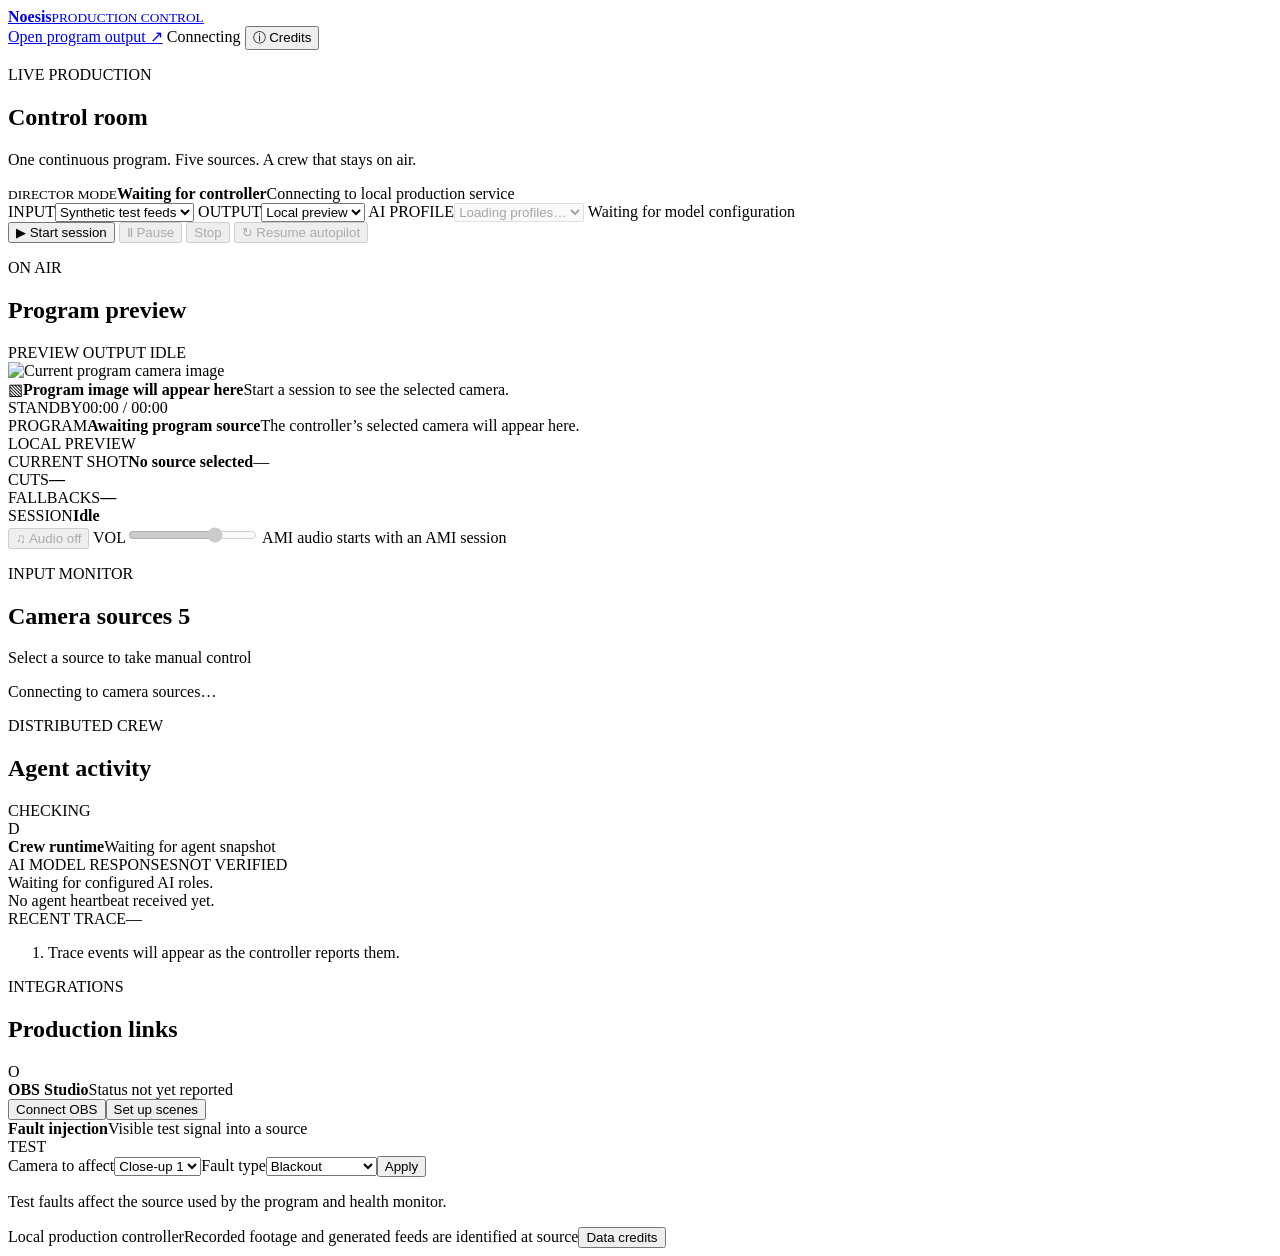
==== noesis/static/index.html @ ee7a1655 "Run Noesis AI directing crew on Flower SuperGrid" ====
<!doctype html>
<html lang="en">
  <head>
    <meta charset="utf-8">
    <meta name="viewport" content="width=device-width, initial-scale=1">
    <meta name="theme-color" content="#0b111a">
    <title>Noesis · Control room</title>
    <link rel="stylesheet" href="/static/styles.css?v=ai-profile-audio-20260929">
    <script src="/static/app.js?v=ai-profile-audio-20260929" defer></script>
  </head>
  <body>
    <div class="app-shell">
      <header class="topbar">
        <a class="brand" href="/" aria-label="Noesis control room">
          <span class="brand-mark" aria-hidden="true"><span></span><span></span><span></span></span>
          <span class="brand-copy"><strong>Noesis</strong><small>PRODUCTION CONTROL</small></span>
        </a>
        <div class="topbar-right">
          <a class="program-link" href="/program" target="_blank" rel="noreferrer">Open program output <span aria-hidden="true">↗</span></a>
          <span class="connection-indicator" id="connection-indicator" data-state="connecting"><span class="status-dot"></span><span id="connection-label">Connecting</span></span>
          <button class="icon-button credits-trigger" id="credits-open" type="button" aria-haspopup="dialog" aria-controls="credits-dialog" title="Source credits and data notes">ⓘ <span>Credits</span></button>
        </div>
      </header>

      <main class="workspace">
        <section class="page-heading" aria-labelledby="page-title">
          <div>
            <p class="eyebrow">LIVE PRODUCTION</p>
            <h1 id="page-title">Control room</h1>
            <p class="page-subtitle">One continuous program. Five sources. A crew that stays on air.</p>
          </div>
          <div class="mode-card" id="mode-card" data-mode="unknown" aria-live="polite">
            <span class="mode-orb" aria-hidden="true"></span>
            <span class="mode-copy"><small>DIRECTOR MODE</small><strong id="mode-title">Waiting for controller</strong><span id="mode-detail">Connecting to local production service</span></span>
          </div>
        </section>

        <section class="control-bar panel" aria-label="Session controls">
          <div class="session-selectors">
            <label class="select-field"><span>INPUT</span><select id="input-mode" aria-label="Input source"><option value="synthetic">Synthetic test feeds</option><option value="ami">AMI replay</option></select></label>
            <span class="selector-divider" aria-hidden="true"></span>
            <label class="select-field"><span>OUTPUT</span><select id="output-mode" aria-label="Output destination"><option value="preview">Local preview</option><option value="obs">OBS Studio</option></select></label>
            <span class="selector-divider profile-divider" aria-hidden="true"></span>
            <label class="select-field model-select-field"><span>AI PROFILE</span><select id="model-profile" aria-label="AI model profile" disabled><option value="">Loading profiles…</option></select></label>
            <span class="profile-status" id="model-profile-status">Waiting for model configuration</span>
          </div>
          <div class="session-actions">
            <button class="button button-primary" id="start-session" type="button"><span class="button-icon" aria-hidden="true">▶</span> Start session</button>
            <button class="button button-secondary" id="pause-session" type="button" disabled><span class="button-icon" aria-hidden="true">Ⅱ</span> Pause</button>
            <button class="button button-quiet" id="stop-session" type="button" disabled>Stop</button>
            <span class="action-divider" aria-hidden="true"></span>
            <button class="button button-resume" id="resume-autopilot" type="button" disabled><span aria-hidden="true">↻</span> Resume autopilot</button>
          </div>
        </section>

        <div class="main-grid">
          <div class="primary-column">
            <section class="panel program-panel" aria-labelledby="program-heading">
              <div class="section-heading program-heading">
                <div><p class="eyebrow">ON AIR</p><h2 id="program-heading">Program preview</h2></div>
                <div class="program-heading-right"><span class="output-chip" id="output-chip">PREVIEW OUTPUT</span><span class="live-chip" id="live-chip"><i></i> IDLE</span></div>
              </div>
              <div class="program-stage" id="program-stage">
                <img id="program-image" alt="Current program camera image" decoding="async">
                <div class="preview-placeholder" id="preview-placeholder"><span class="placeholder-glyph" aria-hidden="true">▧</span><strong>Program image will appear here</strong><span>Start a session to see the selected camera.</span></div>
                <div class="program-stage-scrim" aria-hidden="true"></div>
                <div class="stage-topline"><span class="stage-live" id="stage-live"><i></i> STANDBY</span><span class="stage-time" id="session-time">00:00 <span>/ 00:00</span></span></div>
                <div class="stage-lowerthird"><span class="lowerthird-kicker" id="scene-kicker">PROGRAM</span><strong id="program-camera">Awaiting program source</strong><span id="program-reason">The controller’s selected camera will appear here.</span></div>
                <span class="preview-watermark" id="preview-watermark">LOCAL PREVIEW</span>
              </div>
              <div class="program-footer">
                <div class="current-shot"><span class="footer-label">CURRENT SHOT</span><strong id="current-shot-name">No source selected</strong><span id="current-shot-scene">—</span></div>
                <div class="program-footer-stats"><div><span class="footer-label">CUTS</span><strong id="cuts-count">—</strong></div><div><span class="footer-label">FALLBACKS</span><strong id="fallbacks-count">—</strong></div><div><span class="footer-label">SESSION</span><strong id="session-status">Idle</strong></div></div>
                <div class="preview-audio-controls" aria-label="Control room AMI audio">
                  <button class="audio-toggle" id="preview-audio-toggle" type="button" aria-pressed="false" title="Mute AMI audio" disabled><span aria-hidden="true">♫</span> Audio off <i></i></button>
                  <label class="volume-control"><span>VOL</span><input id="preview-audio-volume" type="range" min="0" max="1" step="0.05" value="0.7" aria-label="AMI audio volume" disabled></label>
                  <span class="audio-status" id="preview-audio-status">AMI audio starts with an AMI session</span>
                </div>
                <audio id="preview-audio" preload="none"></audio>
              </div>
            </section>

            <section class="panel sources-panel" aria-labelledby="sources-heading">
              <div class="section-heading sources-heading">
                <div><p class="eyebrow">INPUT MONITOR</p><h2 id="sources-heading">Camera sources <span class="heading-count" id="source-count">5</span></h2></div>
                <p class="section-note">Select a source to take manual control</p>
              </div>
              <div class="camera-grid" id="camera-grid" aria-live="polite" aria-label="Camera source status">
                <div class="source-loading"><span class="loading-pulse"></span> Connecting to camera sources…</div>
              </div>
            </section>
          </div>

          <aside class="side-column">
            <section class="panel crew-panel" aria-labelledby="crew-heading">
              <div class="section-heading compact-heading"><div><p class="eyebrow">DISTRIBUTED CREW</p><h2 id="crew-heading">Agent activity</h2></div><span class="crew-state" id="crew-state">CHECKING</span></div>
              <div class="crew-summary" id="crew-summary"><span class="crew-avatar crew-avatar-director">D</span><div><strong>Crew runtime</strong><span id="flower-summary">Waiting for agent snapshot</span></div></div>
              <div class="grid-run" id="grid-run" hidden aria-live="polite"><span class="grid-run-label">SUPERGRID RUN</span><span class="grid-run-id" id="grid-run-id">No run ID reported</span><span class="grid-run-status" id="grid-run-status">STATUS NOT REPORTED</span></div>
              <div class="provenance-heading"><span>AI MODEL RESPONSES</span><span id="model-verification-status">NOT VERIFIED</span></div>
              <div class="ai-provenance" id="ai-provenance" aria-label="Latest model inference status"><div class="empty-inline">Waiting for configured AI roles.</div></div>
              <div class="agent-list" id="agent-list"><div class="empty-inline">No agent heartbeat received yet.</div></div>
              <div class="trace-heading"><span>RECENT TRACE</span><span id="trace-count">—</span></div>
              <ol class="trace-list" id="trace-list" aria-live="polite"><li class="empty-trace">Trace events will appear as the controller reports them.</li></ol>
            </section>

            <section class="panel ops-panel" aria-labelledby="ops-heading">
              <div class="section-heading compact-heading"><div><p class="eyebrow">INTEGRATIONS</p><h2 id="ops-heading">Production links</h2></div></div>
              <div class="integration-row"><span class="integration-icon obs-icon" aria-hidden="true">O</span><div class="integration-copy"><strong>OBS Studio</strong><span id="obs-status">Status not yet reported</span></div><span class="integration-indicator" id="obs-indicator" data-state="unknown" aria-label="OBS status"></span></div>
              <div class="obs-actions"><button type="button" class="button button-small button-secondary" id="obs-connect">Connect OBS</button><button type="button" class="button button-small button-quiet" id="obs-setup">Set up scenes</button></div>
              <div class="ops-rule"></div>
              <div class="fault-heading"><div><strong>Fault injection</strong><span>Visible test signal into a source</span></div><span class="test-label">TEST</span></div>
              <div class="fault-controls"><label class="visually-hidden" for="fault-camera">Camera to affect</label><select id="fault-camera" aria-label="Camera to affect"><option value="closeup1">Close-up 1</option><option value="closeup2">Close-up 2</option><option value="closeup3">Close-up 3</option><option value="closeup4">Close-up 4</option><option value="corner">Corner</option></select><label class="visually-hidden" for="fault-kind">Fault type</label><select id="fault-kind" aria-label="Fault type"><option value="black">Blackout</option><option value="freeze">Freeze frame</option><option value="offline">Offline · 10 sec</option><option value="none">Clear fault</option></select><button type="button" class="button button-small button-fault" id="inject-fault">Apply</button></div>
              <p class="ops-footnote" id="ops-footnote">Test faults affect the source used by the program and health monitor.</p>
            </section>
          </aside>
        </div>
        <footer class="page-footer"><span>Local production controller</span><span>Recorded footage and generated feeds are identified at source</span><button type="button" id="credits-open-footer">Data credits</button></footer>
      </main>
    </div>

    <dialog class="credits-dialog" id="credits-dialog" aria-labelledby="credits-title">
      <form method="dialog"><button class="dialog-close" aria-label="Close credits">×</button></form>
      <p class="eyebrow">SOURCES &amp; ATTRIBUTION</p><h2 id="credits-title">Demo credits</h2>
      <div class="credits-body"><p>When AMI replay is available, the source footage and audio are from the AMI Meeting Corpus, session ES2002a, AMI Project.</p><p><a href="https://groups.inf.ed.ac.uk/ami/corpus/" target="_blank" rel="noreferrer">AMI Meeting Corpus</a> · Licensed under <a href="https://creativecommons.org/licenses/by/4.0/" target="_blank" rel="noreferrer">Creative Commons Attribution 4.0 International</a>.</p><p>Noesis modifications may include selected excerpts, transcoding, automatic camera selection, and clearly labeled test faults. No endorsement by the source creators is implied.</p><p>Synthetic feeds are generated test imagery, not AMI footage or a live camera. The current input and output modes are shown in the control room.</p></div>
    </dialog>
    <div class="toast-region" id="toast-region" role="status" aria-live="polite"></div>
  </body>
</html>
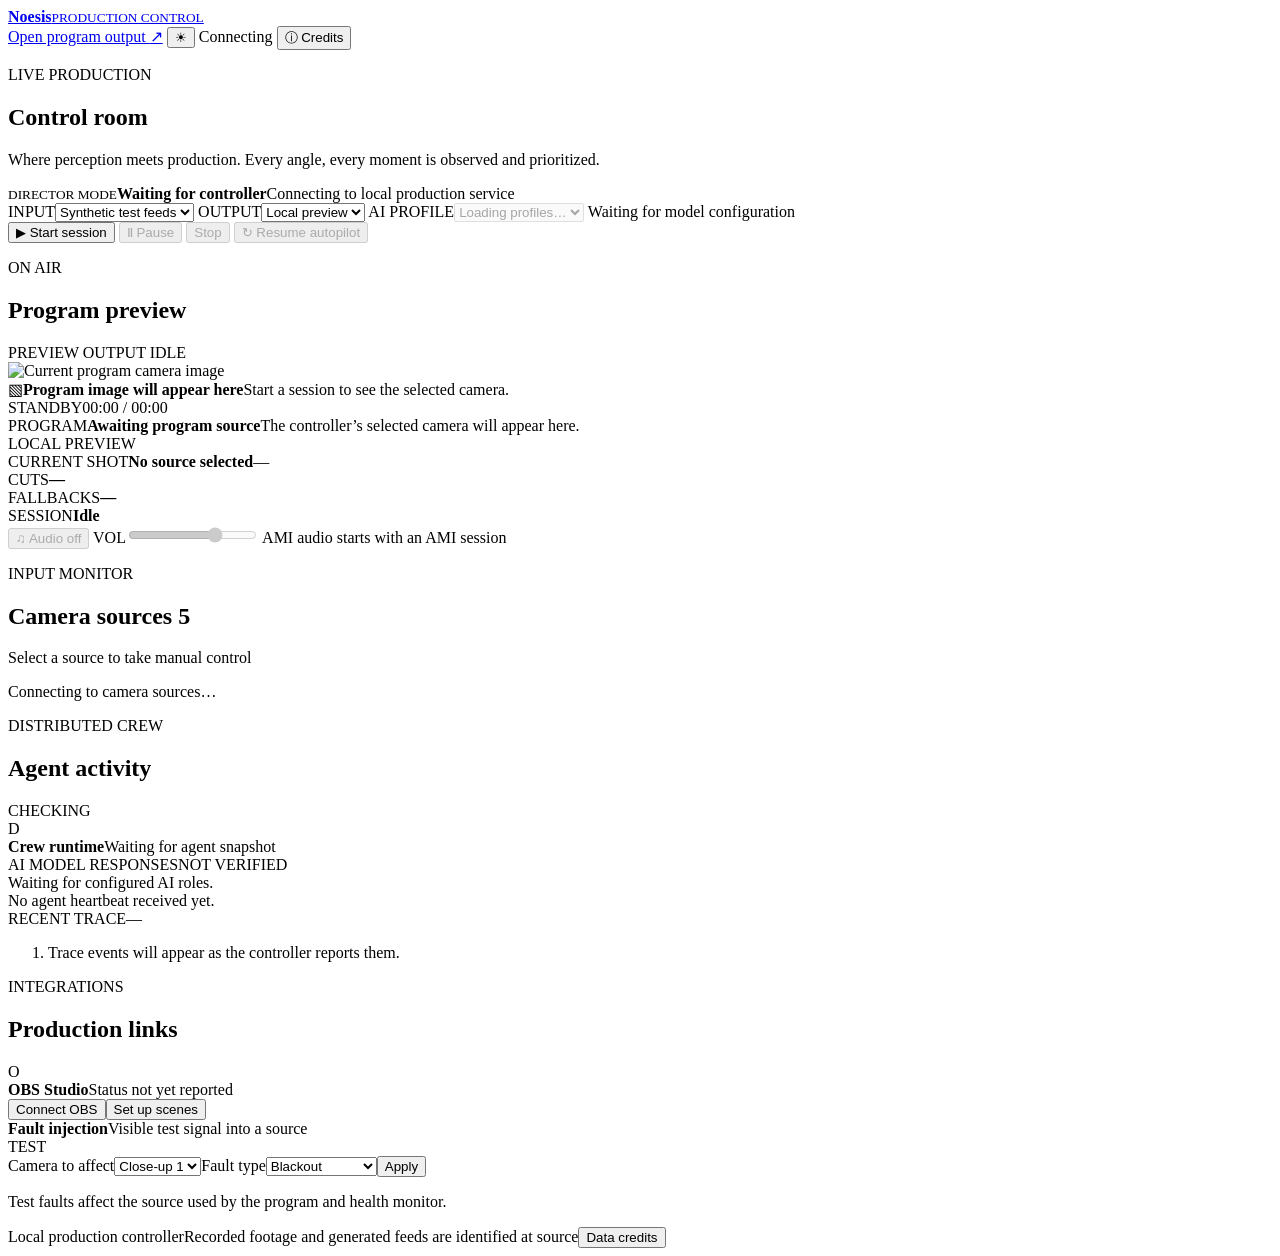
==== commit 013a5a99: "Redesign control room UI with day/night theme toggle Adobe/Typesafe AI/Canva-inspired visual overhau" ====
--- a/noesis/static/index.html
+++ b/noesis/static/index.html
@@ -3,7 +3,8 @@
   <head>
     <meta charset="utf-8">
     <meta name="viewport" content="width=device-width, initial-scale=1">
-    <meta name="theme-color" content="#0b111a">
+    <meta name="theme-color" content="#f5f0e8">
+    <script>try{document.documentElement.dataset.theme=localStorage.getItem('noesis-theme')||'day'}catch(e){}</script>
     <title>Noesis · Control room</title>
     <link rel="stylesheet" href="/static/styles.css?v=ai-profile-audio-20260929">
     <script src="/static/app.js?v=ai-profile-audio-20260929" defer></script>
@@ -17,6 +18,7 @@
         </a>
         <div class="topbar-right">
           <a class="program-link" href="/program" target="_blank" rel="noreferrer">Open program output <span aria-hidden="true">↗</span></a>
+          <button class="theme-toggle" id="theme-toggle" type="button" title="Toggle day / night view"><span class="theme-toggle-icon" id="theme-toggle-icon">☀</span></button>
           <span class="connection-indicator" id="connection-indicator" data-state="connecting"><span class="status-dot"></span><span id="connection-label">Connecting</span></span>
           <button class="icon-button credits-trigger" id="credits-open" type="button" aria-haspopup="dialog" aria-controls="credits-dialog" title="Source credits and data notes">ⓘ <span>Credits</span></button>
         </div>
@@ -27,7 +29,7 @@
           <div>
             <p class="eyebrow">LIVE PRODUCTION</p>
             <h1 id="page-title">Control room</h1>
-            <p class="page-subtitle">One continuous program. Five sources. A crew that stays on air.</p>
+            <p class="page-subtitle">Where perception meets production. Every angle, every moment is observed and prioritized.</p>
           </div>
           <div class="mode-card" id="mode-card" data-mode="unknown" aria-live="polite">
             <span class="mode-orb" aria-hidden="true"></span>
@@ -95,7 +97,7 @@
             <section class="panel crew-panel" aria-labelledby="crew-heading">
               <div class="section-heading compact-heading"><div><p class="eyebrow">DISTRIBUTED CREW</p><h2 id="crew-heading">Agent activity</h2></div><span class="crew-state" id="crew-state">CHECKING</span></div>
               <div class="crew-summary" id="crew-summary"><span class="crew-avatar crew-avatar-director">D</span><div><strong>Crew runtime</strong><span id="flower-summary">Waiting for agent snapshot</span></div></div>
-              <div class="grid-run" id="grid-run" hidden aria-live="polite"><span class="grid-run-label">SUPERGRID RUN</span><span class="grid-run-id" id="grid-run-id">No run ID reported</span><span class="grid-run-status" id="grid-run-status">STATUS NOT REPORTED</span></div>
+              <div class="grid-run" id="grid-run" hidden aria-live="polite"><span class="grid-run-label" id="grid-run-label">FLOWER RUN</span><span class="grid-run-id" id="grid-run-id">No run ID reported</span><span class="grid-run-status" id="grid-run-status">STATUS NOT REPORTED</span></div>
               <div class="provenance-heading"><span>AI MODEL RESPONSES</span><span id="model-verification-status">NOT VERIFIED</span></div>
               <div class="ai-provenance" id="ai-provenance" aria-label="Latest model inference status"><div class="empty-inline">Waiting for configured AI roles.</div></div>
               <div class="agent-list" id="agent-list"><div class="empty-inline">No agent heartbeat received yet.</div></div>
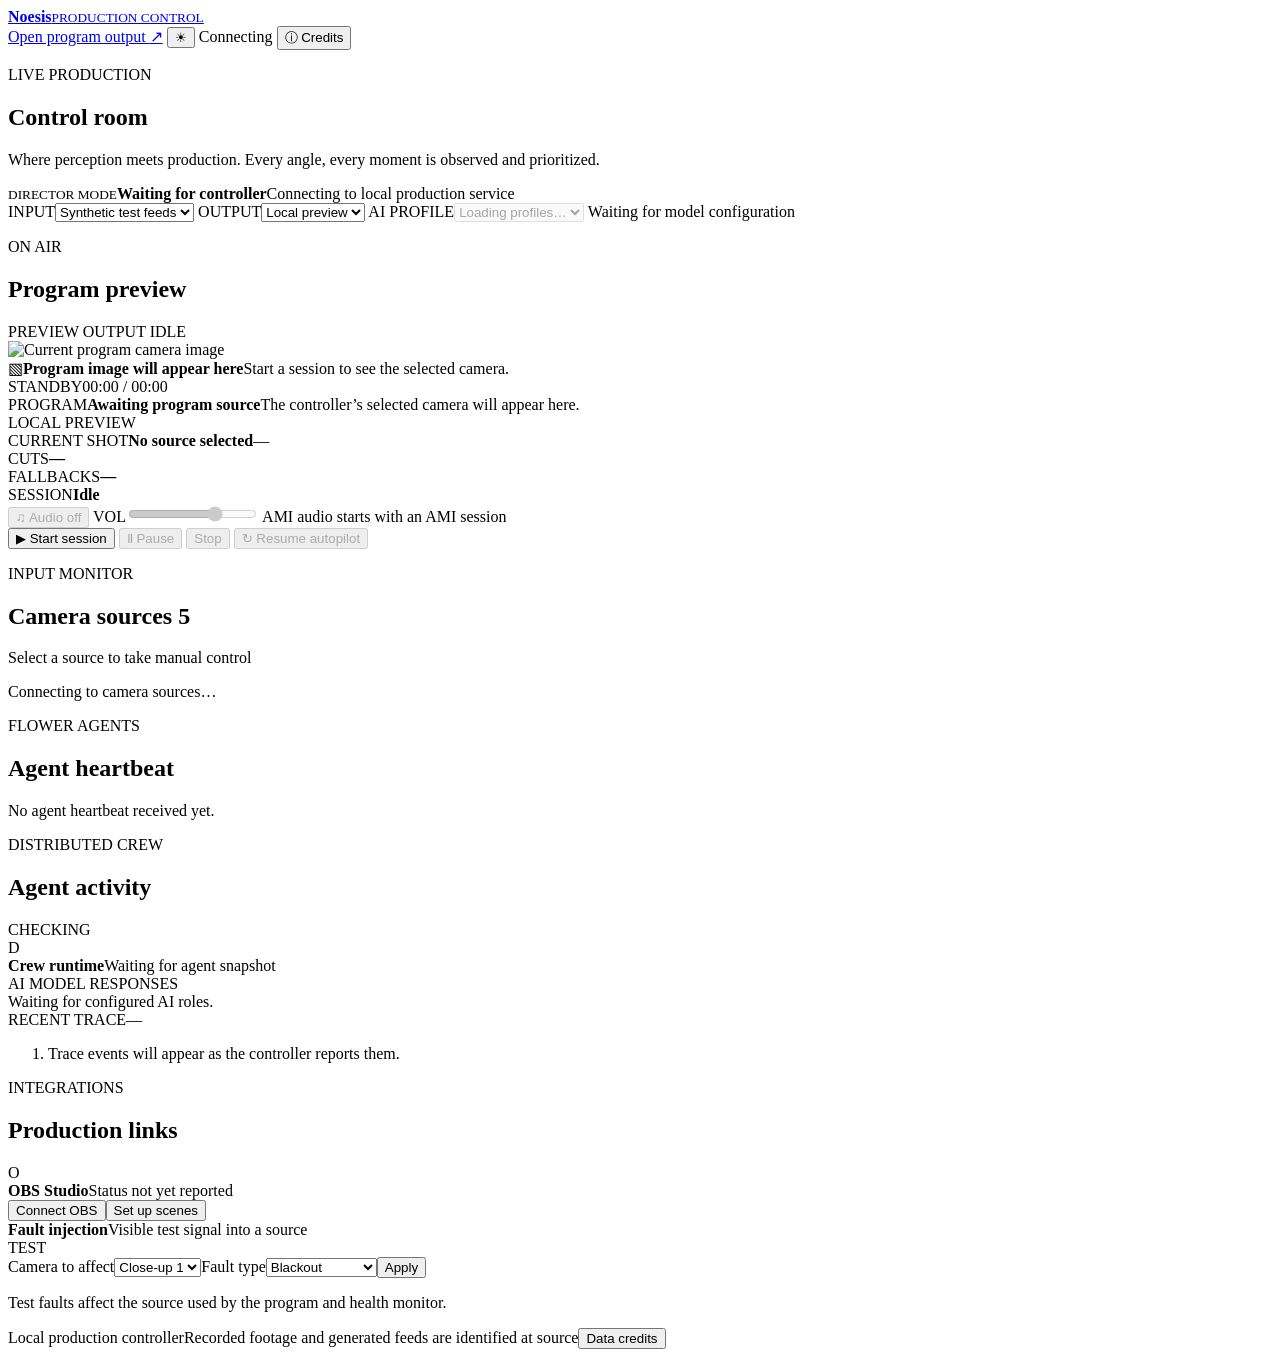
==== commit 4f4e2baf: "Refine control room layout and clean up status labels Move session action buttons into a dedicated p" ====
--- a/noesis/static/index.html
+++ b/noesis/static/index.html
@@ -46,13 +46,6 @@
             <label class="select-field model-select-field"><span>AI PROFILE</span><select id="model-profile" aria-label="AI model profile" disabled><option value="">Loading profiles…</option></select></label>
             <span class="profile-status" id="model-profile-status">Waiting for model configuration</span>
           </div>
-          <div class="session-actions">
-            <button class="button button-primary" id="start-session" type="button"><span class="button-icon" aria-hidden="true">▶</span> Start session</button>
-            <button class="button button-secondary" id="pause-session" type="button" disabled><span class="button-icon" aria-hidden="true">Ⅱ</span> Pause</button>
-            <button class="button button-quiet" id="stop-session" type="button" disabled>Stop</button>
-            <span class="action-divider" aria-hidden="true"></span>
-            <button class="button button-resume" id="resume-autopilot" type="button" disabled><span aria-hidden="true">↻</span> Resume autopilot</button>
-          </div>
         </section>
 
         <div class="main-grid">
@@ -82,6 +75,16 @@
               </div>
             </section>
 
+            <section class="panel session-actions-panel" aria-label="Session controls">
+              <div class="session-actions">
+                <button class="button button-primary" id="start-session" type="button"><span class="button-icon" aria-hidden="true">▶</span> Start session</button>
+                <button class="button button-secondary" id="pause-session" type="button" disabled><span class="button-icon" aria-hidden="true">Ⅱ</span> Pause</button>
+                <button class="button button-quiet" id="stop-session" type="button" disabled>Stop</button>
+                <span class="action-divider" aria-hidden="true"></span>
+                <button class="button button-resume" id="resume-autopilot" type="button" disabled><span aria-hidden="true">↻</span> Resume autopilot</button>
+              </div>
+            </section>
+
             <section class="panel sources-panel" aria-labelledby="sources-heading">
               <div class="section-heading sources-heading">
                 <div><p class="eyebrow">INPUT MONITOR</p><h2 id="sources-heading">Camera sources <span class="heading-count" id="source-count">5</span></h2></div>
@@ -91,16 +94,20 @@
                 <div class="source-loading"><span class="loading-pulse"></span> Connecting to camera sources…</div>
               </div>
             </section>
+
+            <section class="panel agent-panel" aria-labelledby="agent-panel-heading">
+              <div class="section-heading compact-heading"><div><p class="eyebrow">FLOWER AGENTS</p><h2 id="agent-panel-heading">Agent heartbeat</h2></div></div>
+              <div class="agent-list" id="agent-list"><div class="empty-inline">No agent heartbeat received yet.</div></div>
+            </section>
           </div>
 
           <aside class="side-column">
             <section class="panel crew-panel" aria-labelledby="crew-heading">
               <div class="section-heading compact-heading"><div><p class="eyebrow">DISTRIBUTED CREW</p><h2 id="crew-heading">Agent activity</h2></div><span class="crew-state" id="crew-state">CHECKING</span></div>
               <div class="crew-summary" id="crew-summary"><span class="crew-avatar crew-avatar-director">D</span><div><strong>Crew runtime</strong><span id="flower-summary">Waiting for agent snapshot</span></div></div>
-              <div class="grid-run" id="grid-run" hidden aria-live="polite"><span class="grid-run-label" id="grid-run-label">FLOWER RUN</span><span class="grid-run-id" id="grid-run-id">No run ID reported</span><span class="grid-run-status" id="grid-run-status">STATUS NOT REPORTED</span></div>
-              <div class="provenance-heading"><span>AI MODEL RESPONSES</span><span id="model-verification-status">NOT VERIFIED</span></div>
+              <div class="grid-run" id="grid-run" hidden aria-live="polite"><span class="grid-run-label" id="grid-run-label"></span><span class="grid-run-id" id="grid-run-id"></span><span class="grid-run-status" id="grid-run-status"></span></div>
+              <div class="provenance-heading"><span>AI MODEL RESPONSES</span><span id="model-verification-status"></span></div>
               <div class="ai-provenance" id="ai-provenance" aria-label="Latest model inference status"><div class="empty-inline">Waiting for configured AI roles.</div></div>
-              <div class="agent-list" id="agent-list"><div class="empty-inline">No agent heartbeat received yet.</div></div>
               <div class="trace-heading"><span>RECENT TRACE</span><span id="trace-count">—</span></div>
               <ol class="trace-list" id="trace-list" aria-live="polite"><li class="empty-trace">Trace events will appear as the controller reports them.</li></ol>
             </section>
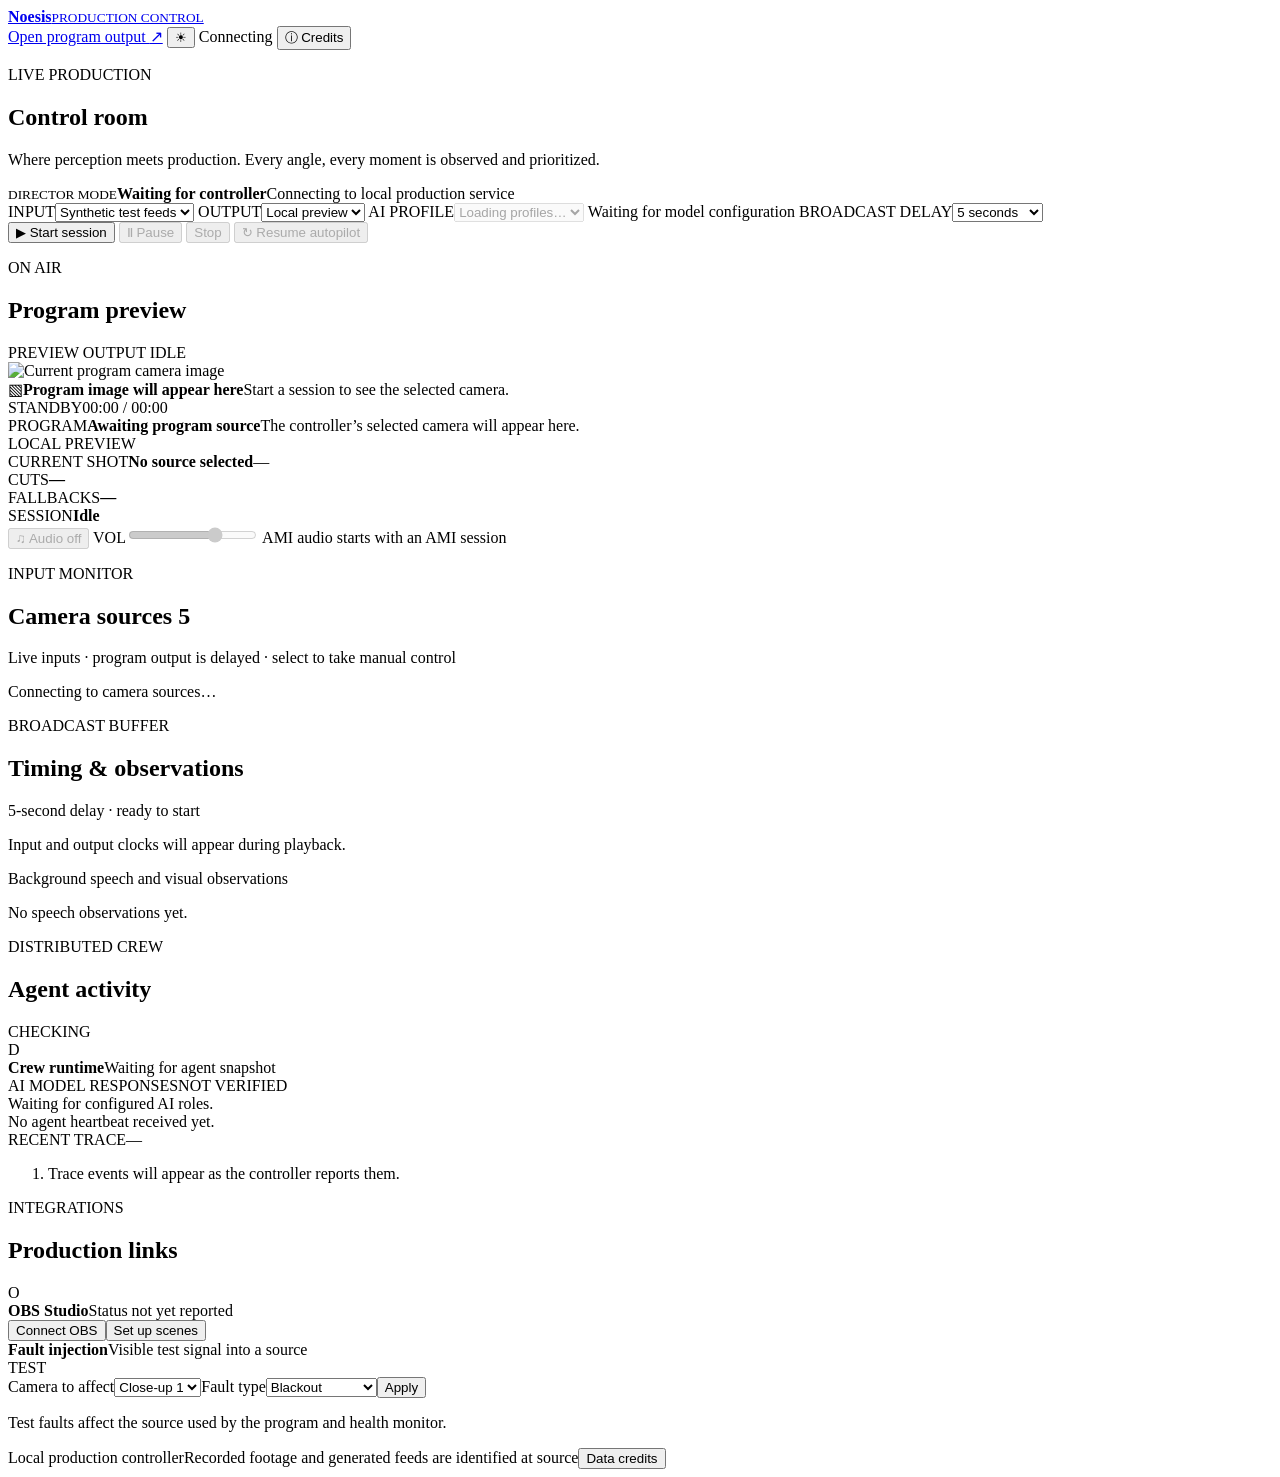
==== commit 5d4dba17: "Add continuous AI crew, delayed broadcast, and Qwen camera inference" ====
--- a/noesis/static/index.html
+++ b/noesis/static/index.html
@@ -43,8 +43,16 @@
             <span class="selector-divider" aria-hidden="true"></span>
             <label class="select-field"><span>OUTPUT</span><select id="output-mode" aria-label="Output destination"><option value="preview">Local preview</option><option value="obs">OBS Studio</option></select></label>
             <span class="selector-divider profile-divider" aria-hidden="true"></span>
-            <label class="select-field model-select-field"><span>AI PROFILE</span><select id="model-profile" aria-label="AI model profile" disabled><option value="">Loading profiles…</option></select></label>
+            <label class="select-field model-select-field"><span id="model-profile-label">AI PROFILE</span><select id="model-profile" aria-label="AI model profile" disabled><option value="">Loading profiles…</option></select></label>
             <span class="profile-status" id="model-profile-status">Waiting for model configuration</span>
+            <label class="select-field"><span>BROADCAST DELAY</span><select id="broadcast-delay" aria-label="Broadcast delay"><option value="0">0 seconds</option><option value="3">3 seconds</option><option value="5" selected>5 seconds</option><option value="8">8 seconds</option><option value="10">10 seconds</option><option value="15">15 seconds</option></select></label>
+          </div>
+          <div class="session-actions">
+            <button class="button button-primary" id="start-session" type="button"><span class="button-icon" aria-hidden="true">▶</span> Start session</button>
+            <button class="button button-secondary" id="pause-session" type="button" disabled><span class="button-icon" aria-hidden="true">Ⅱ</span> Pause</button>
+            <button class="button button-quiet" id="stop-session" type="button" disabled>Stop</button>
+            <span class="action-divider" aria-hidden="true"></span>
+            <button class="button button-resume" id="resume-autopilot" type="button" disabled><span aria-hidden="true">↻</span> Resume autopilot</button>
           </div>
         </section>
 
@@ -75,39 +83,32 @@
               </div>
             </section>
 
-            <section class="panel session-actions-panel" aria-label="Session controls">
-              <div class="session-actions">
-                <button class="button button-primary" id="start-session" type="button"><span class="button-icon" aria-hidden="true">▶</span> Start session</button>
-                <button class="button button-secondary" id="pause-session" type="button" disabled><span class="button-icon" aria-hidden="true">Ⅱ</span> Pause</button>
-                <button class="button button-quiet" id="stop-session" type="button" disabled>Stop</button>
-                <span class="action-divider" aria-hidden="true"></span>
-                <button class="button button-resume" id="resume-autopilot" type="button" disabled><span aria-hidden="true">↻</span> Resume autopilot</button>
-              </div>
-            </section>
-
             <section class="panel sources-panel" aria-labelledby="sources-heading">
               <div class="section-heading sources-heading">
                 <div><p class="eyebrow">INPUT MONITOR</p><h2 id="sources-heading">Camera sources <span class="heading-count" id="source-count">5</span></h2></div>
-                <p class="section-note">Select a source to take manual control</p>
+                <p class="section-note">Live inputs · program output is delayed · select to take manual control</p>
               </div>
               <div class="camera-grid" id="camera-grid" aria-live="polite" aria-label="Camera source status">
                 <div class="source-loading"><span class="loading-pulse"></span> Connecting to camera sources…</div>
               </div>
             </section>
-
-            <section class="panel agent-panel" aria-labelledby="agent-panel-heading">
-              <div class="section-heading compact-heading"><div><p class="eyebrow">FLOWER AGENTS</p><h2 id="agent-panel-heading">Agent heartbeat</h2></div></div>
-              <div class="agent-list" id="agent-list"><div class="empty-inline">No agent heartbeat received yet.</div></div>
-            </section>
           </div>
 
           <aside class="side-column">
+            <section class="panel ops-panel" aria-label="Broadcast timing and observations">
+              <div class="section-heading compact-heading"><div><p class="eyebrow">BROADCAST BUFFER</p><h2>Timing &amp; observations</h2></div></div>
+              <p id="broadcast-status">5-second delay · ready to start</p>
+              <p class="section-note" id="broadcast-metrics">Input and output clocks will appear during playback.</p>
+              <div class="ops-rule"></div><p class="section-note" id="perception-status">Background speech and visual observations</p>
+              <p id="transcript-preview">No speech observations yet.</p>
+            </section>
             <section class="panel crew-panel" aria-labelledby="crew-heading">
               <div class="section-heading compact-heading"><div><p class="eyebrow">DISTRIBUTED CREW</p><h2 id="crew-heading">Agent activity</h2></div><span class="crew-state" id="crew-state">CHECKING</span></div>
               <div class="crew-summary" id="crew-summary"><span class="crew-avatar crew-avatar-director">D</span><div><strong>Crew runtime</strong><span id="flower-summary">Waiting for agent snapshot</span></div></div>
-              <div class="grid-run" id="grid-run" hidden aria-live="polite"><span class="grid-run-label" id="grid-run-label"></span><span class="grid-run-id" id="grid-run-id"></span><span class="grid-run-status" id="grid-run-status"></span></div>
-              <div class="provenance-heading"><span>AI MODEL RESPONSES</span><span id="model-verification-status"></span></div>
+              <div class="grid-run" id="grid-run" hidden aria-live="polite"><span class="grid-run-label" id="grid-run-label">FLOWER RUN</span><span class="grid-run-id" id="grid-run-id">No run ID reported</span><span class="grid-run-status" id="grid-run-status">STATUS NOT REPORTED</span></div>
+              <div class="provenance-heading"><span>AI MODEL RESPONSES</span><span id="model-verification-status">NOT VERIFIED</span></div>
               <div class="ai-provenance" id="ai-provenance" aria-label="Latest model inference status"><div class="empty-inline">Waiting for configured AI roles.</div></div>
+              <div class="agent-list" id="agent-list"><div class="empty-inline">No agent heartbeat received yet.</div></div>
               <div class="trace-heading"><span>RECENT TRACE</span><span id="trace-count">—</span></div>
               <ol class="trace-list" id="trace-list" aria-live="polite"><li class="empty-trace">Trace events will appear as the controller reports them.</li></ol>
             </section>
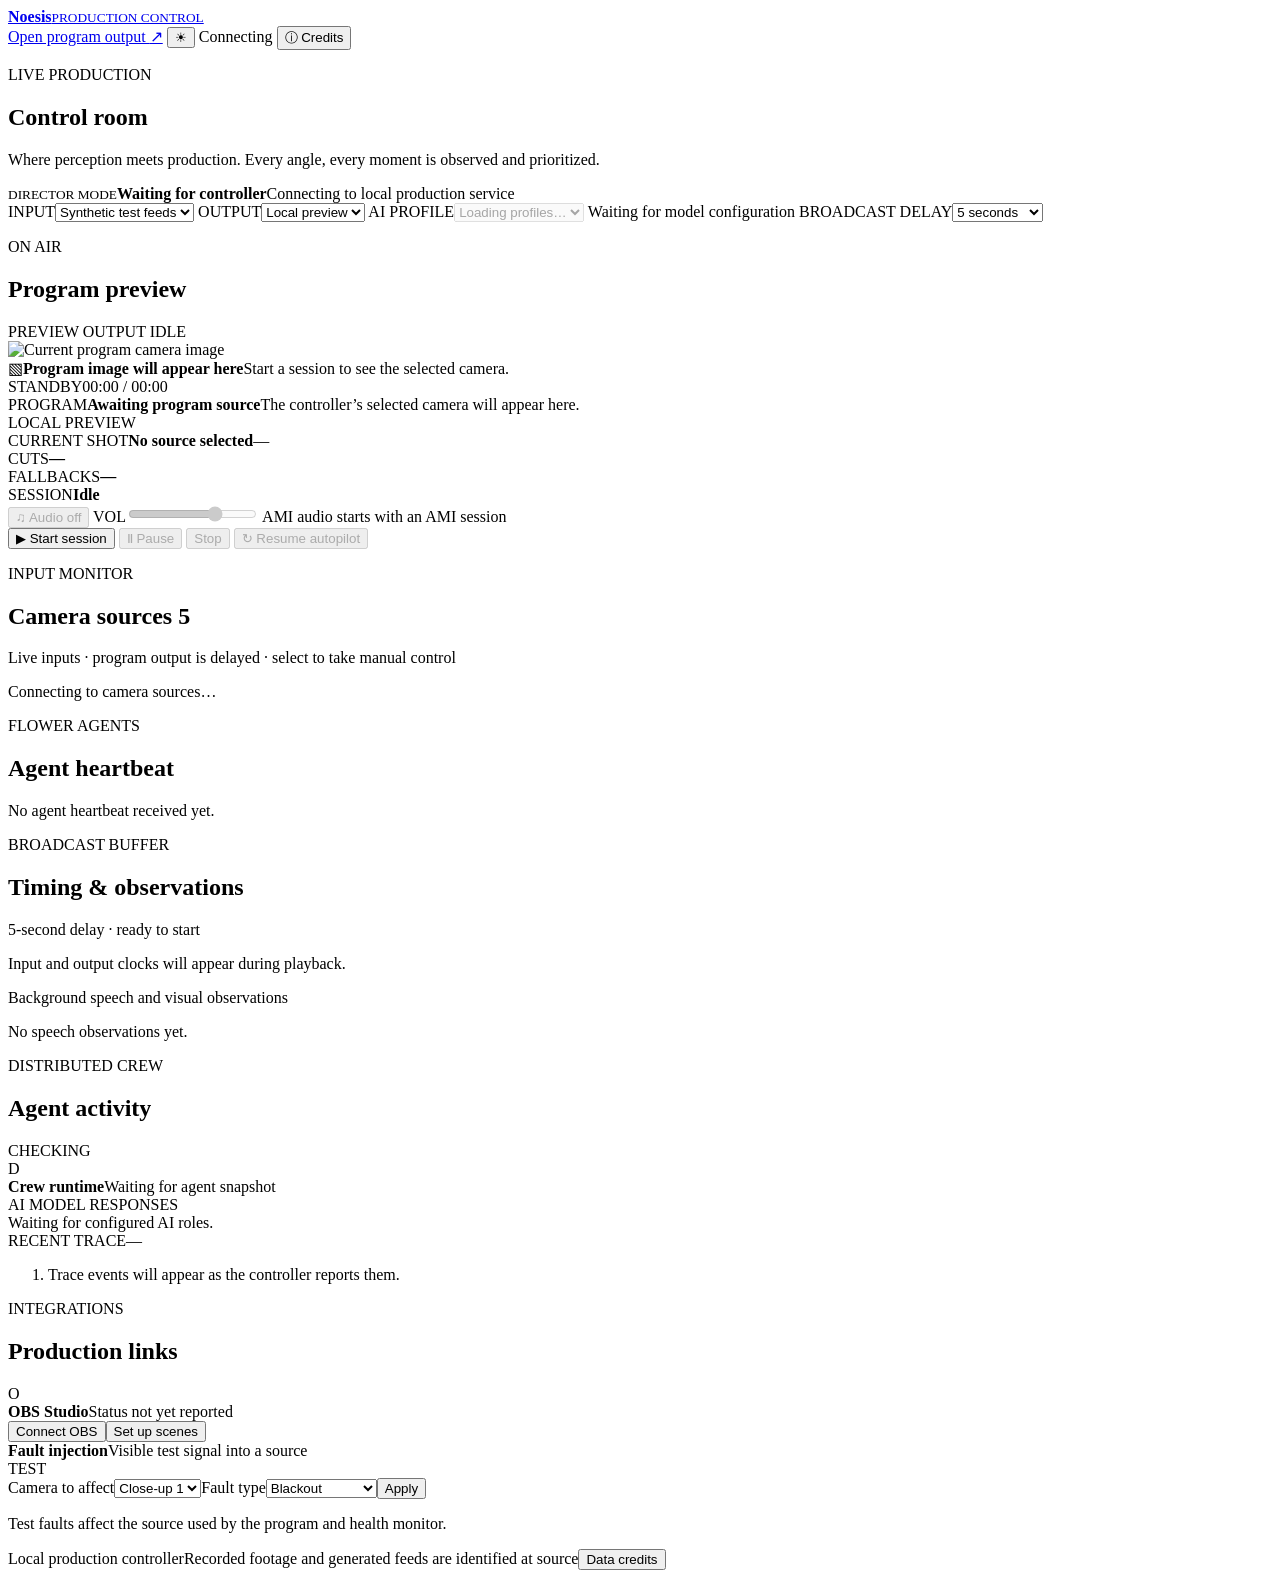
==== commit 0dd8eb11: "Merge latest main and preserve mixed-model camera controls" ====
--- a/noesis/static/index.html
+++ b/noesis/static/index.html
@@ -47,13 +47,6 @@
             <span class="profile-status" id="model-profile-status">Waiting for model configuration</span>
             <label class="select-field"><span>BROADCAST DELAY</span><select id="broadcast-delay" aria-label="Broadcast delay"><option value="0">0 seconds</option><option value="3">3 seconds</option><option value="5" selected>5 seconds</option><option value="8">8 seconds</option><option value="10">10 seconds</option><option value="15">15 seconds</option></select></label>
           </div>
-          <div class="session-actions">
-            <button class="button button-primary" id="start-session" type="button"><span class="button-icon" aria-hidden="true">▶</span> Start session</button>
-            <button class="button button-secondary" id="pause-session" type="button" disabled><span class="button-icon" aria-hidden="true">Ⅱ</span> Pause</button>
-            <button class="button button-quiet" id="stop-session" type="button" disabled>Stop</button>
-            <span class="action-divider" aria-hidden="true"></span>
-            <button class="button button-resume" id="resume-autopilot" type="button" disabled><span aria-hidden="true">↻</span> Resume autopilot</button>
-          </div>
         </section>
 
         <div class="main-grid">
@@ -83,6 +76,16 @@
               </div>
             </section>
 
+            <section class="panel session-actions-panel" aria-label="Session controls">
+              <div class="session-actions">
+                <button class="button button-primary" id="start-session" type="button"><span class="button-icon" aria-hidden="true">▶</span> Start session</button>
+                <button class="button button-secondary" id="pause-session" type="button" disabled><span class="button-icon" aria-hidden="true">Ⅱ</span> Pause</button>
+                <button class="button button-quiet" id="stop-session" type="button" disabled>Stop</button>
+                <span class="action-divider" aria-hidden="true"></span>
+                <button class="button button-resume" id="resume-autopilot" type="button" disabled><span aria-hidden="true">↻</span> Resume autopilot</button>
+              </div>
+            </section>
+
             <section class="panel sources-panel" aria-labelledby="sources-heading">
               <div class="section-heading sources-heading">
                 <div><p class="eyebrow">INPUT MONITOR</p><h2 id="sources-heading">Camera sources <span class="heading-count" id="source-count">5</span></h2></div>
@@ -91,6 +94,11 @@
               <div class="camera-grid" id="camera-grid" aria-live="polite" aria-label="Camera source status">
                 <div class="source-loading"><span class="loading-pulse"></span> Connecting to camera sources…</div>
               </div>
+            </section>
+
+            <section class="panel agent-panel" aria-labelledby="agent-panel-heading">
+              <div class="section-heading compact-heading"><div><p class="eyebrow">FLOWER AGENTS</p><h2 id="agent-panel-heading">Agent heartbeat</h2></div></div>
+              <div class="agent-list" id="agent-list"><div class="empty-inline">No agent heartbeat received yet.</div></div>
             </section>
           </div>
 
@@ -105,10 +113,9 @@
             <section class="panel crew-panel" aria-labelledby="crew-heading">
               <div class="section-heading compact-heading"><div><p class="eyebrow">DISTRIBUTED CREW</p><h2 id="crew-heading">Agent activity</h2></div><span class="crew-state" id="crew-state">CHECKING</span></div>
               <div class="crew-summary" id="crew-summary"><span class="crew-avatar crew-avatar-director">D</span><div><strong>Crew runtime</strong><span id="flower-summary">Waiting for agent snapshot</span></div></div>
-              <div class="grid-run" id="grid-run" hidden aria-live="polite"><span class="grid-run-label" id="grid-run-label">FLOWER RUN</span><span class="grid-run-id" id="grid-run-id">No run ID reported</span><span class="grid-run-status" id="grid-run-status">STATUS NOT REPORTED</span></div>
-              <div class="provenance-heading"><span>AI MODEL RESPONSES</span><span id="model-verification-status">NOT VERIFIED</span></div>
+              <div class="grid-run" id="grid-run" hidden aria-live="polite"><span class="grid-run-label" id="grid-run-label"></span><span class="grid-run-id" id="grid-run-id"></span><span class="grid-run-status" id="grid-run-status"></span></div>
+              <div class="provenance-heading"><span>AI MODEL RESPONSES</span><span id="model-verification-status"></span></div>
               <div class="ai-provenance" id="ai-provenance" aria-label="Latest model inference status"><div class="empty-inline">Waiting for configured AI roles.</div></div>
-              <div class="agent-list" id="agent-list"><div class="empty-inline">No agent heartbeat received yet.</div></div>
               <div class="trace-heading"><span>RECENT TRACE</span><span id="trace-count">—</span></div>
               <ol class="trace-list" id="trace-list" aria-live="polite"><li class="empty-trace">Trace events will appear as the controller reports them.</li></ol>
             </section>
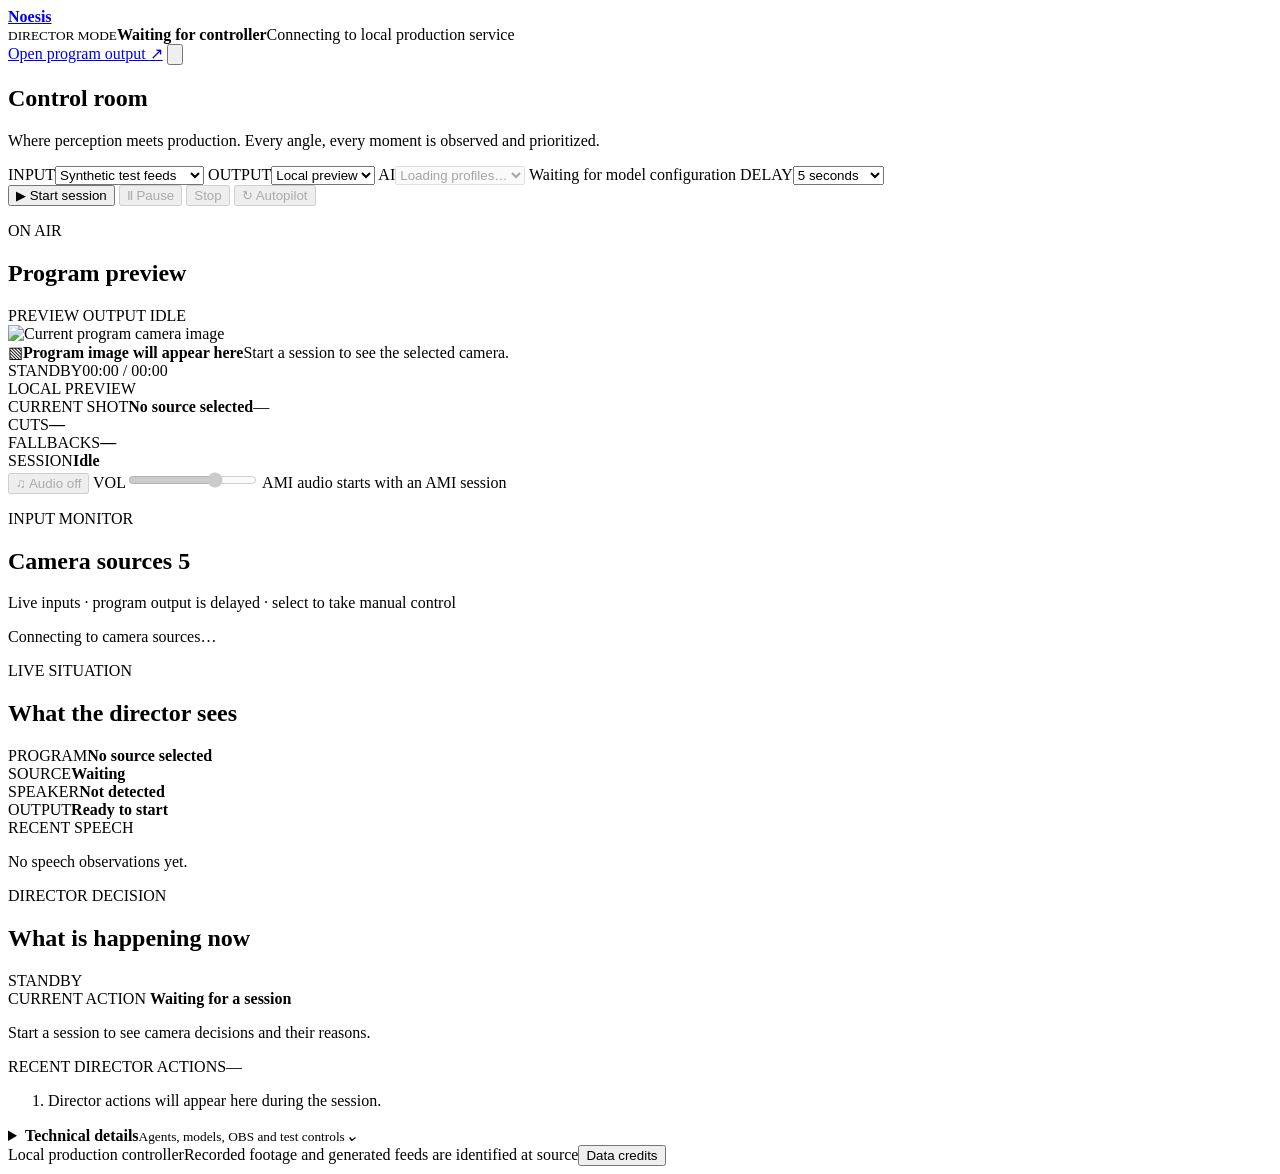
==== commit d26c5c91: "Ui changes" ====
--- a/noesis/static/index.html
+++ b/noesis/static/index.html
@@ -3,49 +3,50 @@
   <head>
     <meta charset="utf-8">
     <meta name="viewport" content="width=device-width, initial-scale=1">
-    <meta name="theme-color" content="#f5f0e8">
+    <meta name="theme-color" content="#f3f5f7">
     <script>try{document.documentElement.dataset.theme=localStorage.getItem('noesis-theme')||'day'}catch(e){}</script>
     <title>Noesis · Control room</title>
-    <link rel="stylesheet" href="/static/styles.css?v=ai-profile-audio-20260929">
-    <script src="/static/app.js?v=ai-profile-audio-20260929" defer></script>
+    <link rel="stylesheet" href="/static/styles.css?v=readable-glass-20260929">
+    <script src="/static/app.js?v=readable-glass-20260929" defer></script>
   </head>
   <body>
     <div class="app-shell">
       <header class="topbar">
         <a class="brand" href="/" aria-label="Noesis control room">
           <span class="brand-mark" aria-hidden="true"><span></span><span></span><span></span></span>
-          <span class="brand-copy"><strong>Noesis</strong><small>PRODUCTION CONTROL</small></span>
+          <span class="brand-copy"><strong>Noesis</strong></span>
         </a>
+        <div class="mode-card topbar-mode" id="mode-card" data-mode="unknown" aria-live="polite">
+          <span class="mode-orb" aria-hidden="true"></span>
+          <span class="mode-copy"><small>DIRECTOR MODE</small><strong id="mode-title">Waiting for controller</strong><span id="mode-detail">Connecting to local production service</span></span>
+        </div>
         <div class="topbar-right">
           <a class="program-link" href="/program" target="_blank" rel="noreferrer">Open program output <span aria-hidden="true">↗</span></a>
-          <button class="theme-toggle" id="theme-toggle" type="button" title="Toggle day / night view"><span class="theme-toggle-icon" id="theme-toggle-icon">☀</span></button>
-          <span class="connection-indicator" id="connection-indicator" data-state="connecting"><span class="status-dot"></span><span id="connection-label">Connecting</span></span>
-          <button class="icon-button credits-trigger" id="credits-open" type="button" aria-haspopup="dialog" aria-controls="credits-dialog" title="Source credits and data notes">ⓘ <span>Credits</span></button>
+          <button class="theme-toggle" id="theme-toggle" type="button" title="Switch to night mode" aria-label="Switch to night mode"><span class="theme-toggle-icon" id="theme-toggle-icon" aria-hidden="true"><svg viewBox="0 0 24 24" fill="none"><path d="M20.2 15.3A8.5 8.5 0 0 1 8.7 3.8 8.5 8.5 0 1 0 20.2 15.3Z" stroke="currentColor" stroke-width="1.8" stroke-linecap="round" stroke-linejoin="round"/></svg></span></button>
         </div>
       </header>
 
       <main class="workspace">
         <section class="page-heading" aria-labelledby="page-title">
-          <div>
-            <p class="eyebrow">LIVE PRODUCTION</p>
-            <h1 id="page-title">Control room</h1>
-            <p class="page-subtitle">Where perception meets production. Every angle, every moment is observed and prioritized.</p>
-          </div>
-          <div class="mode-card" id="mode-card" data-mode="unknown" aria-live="polite">
-            <span class="mode-orb" aria-hidden="true"></span>
-            <span class="mode-copy"><small>DIRECTOR MODE</small><strong id="mode-title">Waiting for controller</strong><span id="mode-detail">Connecting to local production service</span></span>
-          </div>
+          <h1 id="page-title">Control room</h1>
+          <p class="page-subtitle">Where perception meets production. Every angle, every moment is observed and prioritized.</p>
         </section>
 
         <section class="control-bar panel" aria-label="Session controls">
           <div class="session-selectors">
-            <label class="select-field"><span>INPUT</span><select id="input-mode" aria-label="Input source"><option value="synthetic">Synthetic test feeds</option><option value="ami">AMI replay</option></select></label>
+            <label class="select-field"><span>INPUT</span><select id="input-mode" aria-label="Input source"><option value="synthetic">Synthetic test feeds</option><option value="ami">AMI · 2-minute replay</option></select></label>
             <span class="selector-divider" aria-hidden="true"></span>
             <label class="select-field"><span>OUTPUT</span><select id="output-mode" aria-label="Output destination"><option value="preview">Local preview</option><option value="obs">OBS Studio</option></select></label>
             <span class="selector-divider profile-divider" aria-hidden="true"></span>
-            <label class="select-field model-select-field"><span id="model-profile-label">AI PROFILE</span><select id="model-profile" aria-label="AI model profile" disabled><option value="">Loading profiles…</option></select></label>
-            <span class="profile-status" id="model-profile-status">Waiting for model configuration</span>
-            <label class="select-field"><span>BROADCAST DELAY</span><select id="broadcast-delay" aria-label="Broadcast delay"><option value="0">0 seconds</option><option value="3">3 seconds</option><option value="5" selected>5 seconds</option><option value="8">8 seconds</option><option value="10">10 seconds</option><option value="15">15 seconds</option></select></label>
+            <label class="select-field model-select-field"><span id="model-profile-label">AI</span><select id="model-profile" aria-label="AI model profile" disabled><option value="">Loading profiles…</option></select></label>
+            <span class="visually-hidden" id="model-profile-status" aria-live="polite">Waiting for model configuration</span>
+            <label class="select-field"><span>DELAY</span><select id="broadcast-delay" aria-label="Broadcast delay"><option value="0">0 seconds</option><option value="3">3 seconds</option><option value="5" selected>5 seconds</option><option value="8">8 seconds</option><option value="10">10 seconds</option><option value="15">15 seconds</option></select></label>
+          </div>
+          <div class="session-actions control-actions">
+            <button class="button button-primary" id="start-session" type="button"><span class="button-icon" aria-hidden="true">▶</span> Start session</button>
+            <button class="button button-secondary" id="pause-session" type="button" disabled><span class="button-icon" aria-hidden="true">Ⅱ</span> Pause</button>
+            <button class="button button-quiet" id="stop-session" type="button" disabled>Stop</button>
+            <button class="button button-resume" id="resume-autopilot" type="button" disabled><span aria-hidden="true">↻</span> Autopilot</button>
           </div>
         </section>
 
@@ -61,7 +62,6 @@
                 <div class="preview-placeholder" id="preview-placeholder"><span class="placeholder-glyph" aria-hidden="true">▧</span><strong>Program image will appear here</strong><span>Start a session to see the selected camera.</span></div>
                 <div class="program-stage-scrim" aria-hidden="true"></div>
                 <div class="stage-topline"><span class="stage-live" id="stage-live"><i></i> STANDBY</span><span class="stage-time" id="session-time">00:00 <span>/ 00:00</span></span></div>
-                <div class="stage-lowerthird"><span class="lowerthird-kicker" id="scene-kicker">PROGRAM</span><strong id="program-camera">Awaiting program source</strong><span id="program-reason">The controller’s selected camera will appear here.</span></div>
                 <span class="preview-watermark" id="preview-watermark">LOCAL PREVIEW</span>
               </div>
               <div class="program-footer">
@@ -76,16 +76,6 @@
               </div>
             </section>
 
-            <section class="panel session-actions-panel" aria-label="Session controls">
-              <div class="session-actions">
-                <button class="button button-primary" id="start-session" type="button"><span class="button-icon" aria-hidden="true">▶</span> Start session</button>
-                <button class="button button-secondary" id="pause-session" type="button" disabled><span class="button-icon" aria-hidden="true">Ⅱ</span> Pause</button>
-                <button class="button button-quiet" id="stop-session" type="button" disabled>Stop</button>
-                <span class="action-divider" aria-hidden="true"></span>
-                <button class="button button-resume" id="resume-autopilot" type="button" disabled><span aria-hidden="true">↻</span> Resume autopilot</button>
-              </div>
-            </section>
-
             <section class="panel sources-panel" aria-labelledby="sources-heading">
               <div class="section-heading sources-heading">
                 <div><p class="eyebrow">INPUT MONITOR</p><h2 id="sources-heading">Camera sources <span class="heading-count" id="source-count">5</span></h2></div>
@@ -96,39 +86,58 @@
               </div>
             </section>
 
-            <section class="panel agent-panel" aria-labelledby="agent-panel-heading">
-              <div class="section-heading compact-heading"><div><p class="eyebrow">FLOWER AGENTS</p><h2 id="agent-panel-heading">Agent heartbeat</h2></div></div>
-              <div class="agent-list" id="agent-list"><div class="empty-inline">No agent heartbeat received yet.</div></div>
-            </section>
           </div>
 
           <aside class="side-column">
-            <section class="panel ops-panel" aria-label="Broadcast timing and observations">
-              <div class="section-heading compact-heading"><div><p class="eyebrow">BROADCAST BUFFER</p><h2>Timing &amp; observations</h2></div></div>
-              <p id="broadcast-status">5-second delay · ready to start</p>
-              <p class="section-note" id="broadcast-metrics">Input and output clocks will appear during playback.</p>
-              <div class="ops-rule"></div><p class="section-note" id="perception-status">Background speech and visual observations</p>
-              <p id="transcript-preview">No speech observations yet.</p>
-            </section>
-            <section class="panel crew-panel" aria-labelledby="crew-heading">
-              <div class="section-heading compact-heading"><div><p class="eyebrow">DISTRIBUTED CREW</p><h2 id="crew-heading">Agent activity</h2></div><span class="crew-state" id="crew-state">CHECKING</span></div>
-              <div class="crew-summary" id="crew-summary"><span class="crew-avatar crew-avatar-director">D</span><div><strong>Crew runtime</strong><span id="flower-summary">Waiting for agent snapshot</span></div></div>
-              <div class="grid-run" id="grid-run" hidden aria-live="polite"><span class="grid-run-label" id="grid-run-label"></span><span class="grid-run-id" id="grid-run-id"></span><span class="grid-run-status" id="grid-run-status"></span></div>
-              <div class="provenance-heading"><span>AI MODEL RESPONSES</span><span id="model-verification-status"></span></div>
-              <div class="ai-provenance" id="ai-provenance" aria-label="Latest model inference status"><div class="empty-inline">Waiting for configured AI roles.</div></div>
-              <div class="trace-heading"><span>RECENT TRACE</span><span id="trace-count">—</span></div>
-              <ol class="trace-list" id="trace-list" aria-live="polite"><li class="empty-trace">Trace events will appear as the controller reports them.</li></ol>
+            <section class="panel situation-panel" aria-labelledby="situation-heading">
+              <div class="section-heading compact-heading"><div><p class="eyebrow">LIVE SITUATION</p><h2 id="situation-heading">What the director sees</h2></div></div>
+              <div class="situation-grid">
+                <div><span>PROGRAM</span><strong id="situation-shot">No source selected</strong></div>
+                <div><span>SOURCE</span><strong id="situation-health">Waiting</strong></div>
+                <div><span>SPEAKER</span><strong id="situation-speaker">Not detected</strong></div>
+                <div><span>OUTPUT</span><strong id="broadcast-status">Ready to start</strong></div>
+              </div>
+              <div class="situation-note"><span>RECENT SPEECH</span><p id="transcript-preview">No speech observations yet.</p></div>
             </section>
 
-            <section class="panel ops-panel" aria-labelledby="ops-heading">
-              <div class="section-heading compact-heading"><div><p class="eyebrow">INTEGRATIONS</p><h2 id="ops-heading">Production links</h2></div></div>
-              <div class="integration-row"><span class="integration-icon obs-icon" aria-hidden="true">O</span><div class="integration-copy"><strong>OBS Studio</strong><span id="obs-status">Status not yet reported</span></div><span class="integration-indicator" id="obs-indicator" data-state="unknown" aria-label="OBS status"></span></div>
-              <div class="obs-actions"><button type="button" class="button button-small button-secondary" id="obs-connect">Connect OBS</button><button type="button" class="button button-small button-quiet" id="obs-setup">Set up scenes</button></div>
-              <div class="ops-rule"></div>
-              <div class="fault-heading"><div><strong>Fault injection</strong><span>Visible test signal into a source</span></div><span class="test-label">TEST</span></div>
-              <div class="fault-controls"><label class="visually-hidden" for="fault-camera">Camera to affect</label><select id="fault-camera" aria-label="Camera to affect"><option value="closeup1">Close-up 1</option><option value="closeup2">Close-up 2</option><option value="closeup3">Close-up 3</option><option value="closeup4">Close-up 4</option><option value="corner">Corner</option></select><label class="visually-hidden" for="fault-kind">Fault type</label><select id="fault-kind" aria-label="Fault type"><option value="black">Blackout</option><option value="freeze">Freeze frame</option><option value="offline">Offline · 10 sec</option><option value="none">Clear fault</option></select><button type="button" class="button button-small button-fault" id="inject-fault">Apply</button></div>
-              <p class="ops-footnote" id="ops-footnote">Test faults affect the source used by the program and health monitor.</p>
+            <section class="panel director-panel" aria-labelledby="director-heading">
+              <div class="section-heading compact-heading director-heading">
+                <div><p class="eyebrow">DIRECTOR DECISION</p><h2 id="director-heading">What is happening now</h2></div>
+                <span class="director-mode-badge" id="director-mode-badge">STANDBY</span>
+              </div>
+              <div class="director-current" aria-live="polite">
+                <span class="decision-label">CURRENT ACTION</span>
+                <strong id="director-action">Waiting for a session</strong>
+                <p id="director-rationale">Start a session to see camera decisions and their reasons.</p>
+              </div>
+              <div class="decision-feed-heading"><span>RECENT DIRECTOR ACTIONS</span><span id="trace-count">—</span></div>
+              <ol class="decision-list" id="trace-list" aria-live="polite"><li class="empty-trace">Director actions will appear here during the session.</li></ol>
             </section>
+
+            <details class="panel technical-details">
+              <summary><span><strong>Technical details</strong><small>Agents, models, OBS and test controls</small></span><i aria-hidden="true">⌄</i></summary>
+              <div class="technical-body">
+                <section class="technical-section" aria-labelledby="crew-heading">
+                  <div class="technical-heading"><h3 id="crew-heading">AI crew</h3><span class="crew-state" id="crew-state">CHECKING</span></div>
+                  <div class="crew-summary" id="crew-summary"><span class="crew-avatar crew-avatar-director">D</span><div><strong>Crew runtime</strong><span id="flower-summary">Waiting for agent snapshot</span></div></div>
+                  <div class="grid-run" id="grid-run" hidden aria-live="polite"><span class="grid-run-label" id="grid-run-label"></span><span class="grid-run-id" id="grid-run-id"></span><span class="grid-run-status" id="grid-run-status"></span></div>
+                  <div class="agent-list" id="agent-list"><div class="empty-inline">No agent heartbeat received yet.</div></div>
+                  <div class="provenance-heading"><span>MODEL RESPONSES</span><span id="model-verification-status"></span></div>
+                  <div class="ai-provenance" id="ai-provenance" aria-label="Latest model inference status"><div class="empty-inline">Waiting for configured AI roles.</div></div>
+                </section>
+                <section class="technical-section" aria-labelledby="ops-heading">
+                  <div class="technical-heading"><h3 id="ops-heading">Production diagnostics</h3></div>
+                  <p class="technical-readout" id="broadcast-metrics">Input and output clocks will appear during playback.</p>
+                  <p class="technical-readout" id="perception-status">Background speech and visual observations</p>
+                  <div class="integration-row"><span class="integration-icon obs-icon" aria-hidden="true">O</span><div class="integration-copy"><strong>OBS Studio</strong><span id="obs-status">Status not yet reported</span></div><span class="integration-indicator" id="obs-indicator" data-state="unknown" aria-label="OBS status"></span></div>
+                  <div class="obs-actions"><button type="button" class="button button-small button-secondary" id="obs-connect">Connect OBS</button><button type="button" class="button button-small button-quiet" id="obs-setup">Set up scenes</button></div>
+                  <div class="ops-rule"></div>
+                  <div class="fault-heading"><div><strong>Fault injection</strong><span>Visible test signal into a source</span></div><span class="test-label">TEST</span></div>
+                  <div class="fault-controls"><label class="visually-hidden" for="fault-camera">Camera to affect</label><select id="fault-camera" aria-label="Camera to affect"><option value="closeup1">Close-up 1</option><option value="closeup2">Close-up 2</option><option value="closeup3">Close-up 3</option><option value="closeup4">Close-up 4</option><option value="corner">Corner</option></select><label class="visually-hidden" for="fault-kind">Fault type</label><select id="fault-kind" aria-label="Fault type"><option value="black">Blackout</option><option value="freeze">Freeze frame</option><option value="offline">Offline · 10 sec</option><option value="none">Clear fault</option></select><button type="button" class="button button-small button-fault" id="inject-fault">Apply</button></div>
+                  <p class="ops-footnote" id="ops-footnote">Test faults affect the source used by the program and health monitor.</p>
+                </section>
+              </div>
+            </details>
           </aside>
         </div>
         <footer class="page-footer"><span>Local production controller</span><span>Recorded footage and generated feeds are identified at source</span><button type="button" id="credits-open-footer">Data credits</button></footer>
@@ -138,7 +147,7 @@
     <dialog class="credits-dialog" id="credits-dialog" aria-labelledby="credits-title">
       <form method="dialog"><button class="dialog-close" aria-label="Close credits">×</button></form>
       <p class="eyebrow">SOURCES &amp; ATTRIBUTION</p><h2 id="credits-title">Demo credits</h2>
-      <div class="credits-body"><p>When AMI replay is available, the source footage and audio are from the AMI Meeting Corpus, session ES2002a, AMI Project.</p><p><a href="https://groups.inf.ed.ac.uk/ami/corpus/" target="_blank" rel="noreferrer">AMI Meeting Corpus</a> · Licensed under <a href="https://creativecommons.org/licenses/by/4.0/" target="_blank" rel="noreferrer">Creative Commons Attribution 4.0 International</a>.</p><p>Noesis modifications may include selected excerpts, transcoding, automatic camera selection, and clearly labeled test faults. No endorsement by the source creators is implied.</p><p>Synthetic feeds are generated test imagery, not AMI footage or a live camera. The current input and output modes are shown in the control room.</p></div>
+      <div class="credits-body"><p>When AMI replay is available, the source footage and audio are from the selected AMI Meeting Corpus session.</p><p><a href="https://groups.inf.ed.ac.uk/ami/corpus/" target="_blank" rel="noreferrer">AMI Meeting Corpus</a> · Licensed under <a href="https://creativecommons.org/licenses/by/4.0/" target="_blank" rel="noreferrer">Creative Commons Attribution 4.0 International</a>.</p><p>Noesis modifications may include selected excerpts, transcoding, automatic camera selection, and clearly labeled test faults. No endorsement by the source creators is implied.</p><p>Synthetic feeds are generated test imagery, not AMI footage or a live camera. The current input and output modes are shown in the control room.</p></div>
     </dialog>
     <div class="toast-region" id="toast-region" role="status" aria-live="polite"></div>
   </body>
